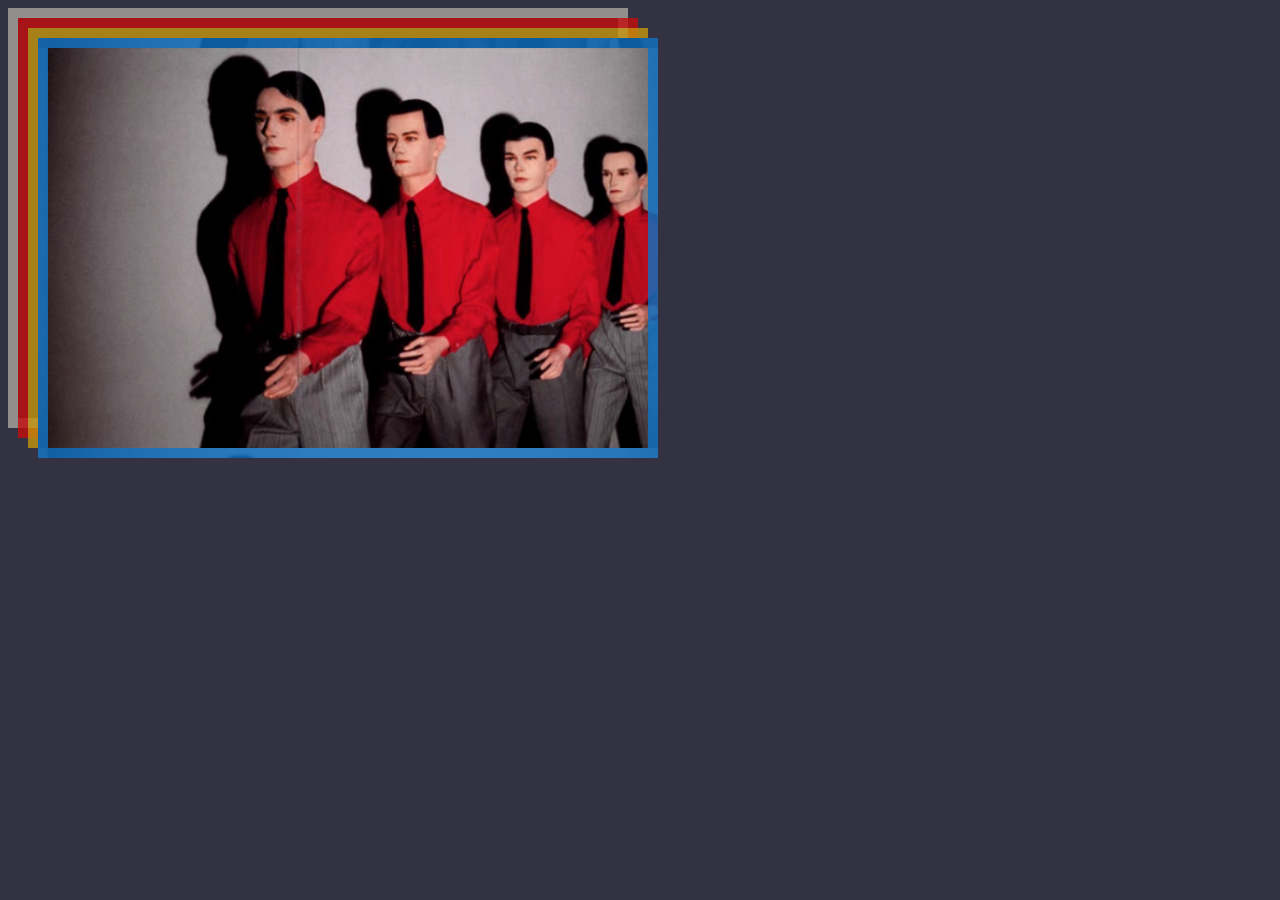
==== boxes/index.html @ 8f5efe48 "boxes practice" ====
<!DOCTYPE html>
<head>
    <link href="style.css" type = "text/css" 
    rel = "stylesheet">

</head>
<html>
<body>
    <div id = "firstBox">
        <div id = "secondBox">
            <div id = "thirdBox">
                <div id ="fourthBox">
                    
                </div>
            </div>
        </div>
        


    </div>








</body>
</html>
---- boxes/style.css ----
body{
    background-color: rgb(51, 50, 66) 
}

#firstBox{
    width: 600px;
    height: 400px; 
    border: 10px solid rgb(145, 142, 142);

}
#secondBox{
    border: 10px solid rgba(196, 13, 13, 0.808);
    height: 400px;
    width: 600px;
    
}

#thirdBox{
    border: 10px solid rgba(196, 147, 13, 0.808);
    height: 400px;
    width: 600px;
    display: inline-block;
    

}
#fourthBox{
    border: 10px solid rgba(13, 114, 196, 0.808);
    height: 400px;
    width: 600px;
    display: inline-block;
    background-image: url(images/krautrock.png);
    background-size: cover;
    

}
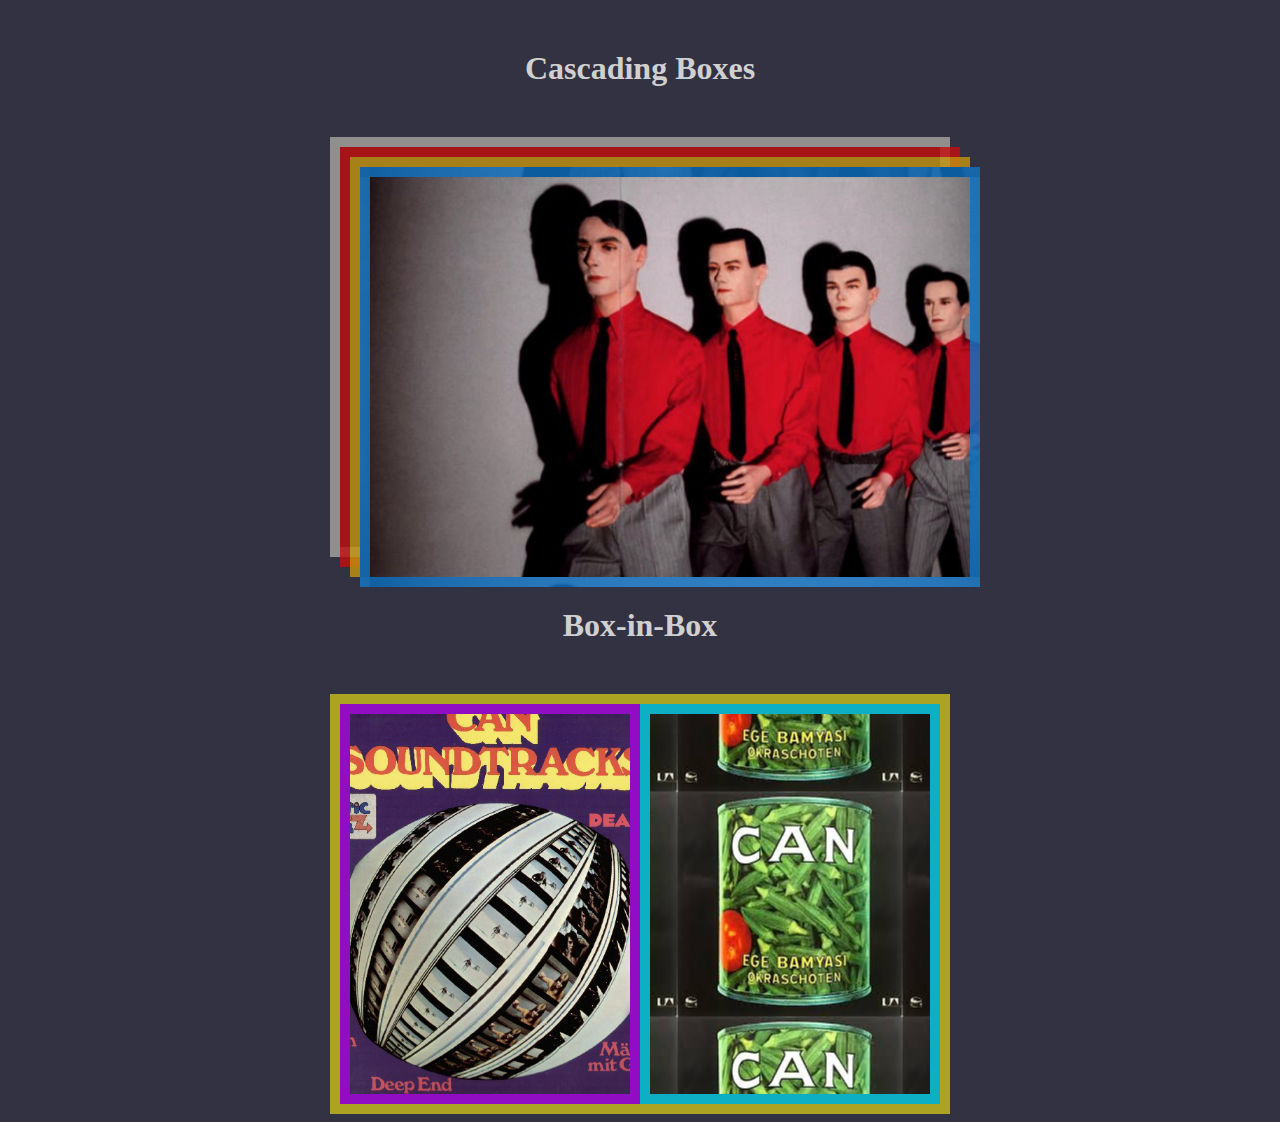
==== commit 616f9f87: "cascading and box-in-box" ====
--- a/boxes/index.html
+++ b/boxes/index.html
@@ -6,7 +6,8 @@
 </head>
 <html>
 <body>
-    <div id = "firstBox">
+    <h1>Cascading Boxes</h1>
+    <div class = "container" id = "firstBox">
         <div id = "secondBox">
             <div id = "thirdBox">
                 <div id ="fourthBox">
@@ -19,7 +20,11 @@
 
     </div>
 
-
+    <h1>Box-in-Box</h1>
+<div class = "container" id = "container">
+    <div id = "leftBox"></div>
+    <div id = "rightBox"></div>
+</div>
 
 
 
--- a/boxes/style.css
+++ b/boxes/style.css
@@ -1,8 +1,18 @@
+
 body{
-    background-color: rgb(51, 50, 66) 
+    background-color: rgb(51, 50, 66);
+    
+
 }
 
+h1{
+    margin:auto;
+    text-align: center;
+    margin: 50px;
+    color: rgb(209, 208, 208)
+}
 #firstBox{
+    margin:auto;
     width: 600px;
     height: 400px; 
     border: 10px solid rgb(145, 142, 142);
@@ -32,4 +42,45 @@
     background-size: cover;
     
 
-}+}
+.container {
+    width: 600px;
+    height: 400px; 
+    border: 10px solid rgb(173, 170, 170);
+    margin-top: 100px; 
+    margin: auto;
+   
+
+}
+#container{
+    border-color:rgba(224, 211, 21, 0.705)
+    
+}
+#leftBox{
+    border: 10px solid rgb(144, 13, 196);
+    height: 380px;
+    width: 280px;
+    display: inline-block; 
+    
+
+    background-image: url(images/can2.jpg); 
+    background-position: center;
+    background-size: 150%
+
+    
+    
+    
+    
+}
+#rightBox{
+    border: 10px solid rgb(13, 175, 196);
+    height: 380px;
+    width: 280px;
+    float: right; 
+    background-image: url(images/can.jpeg);
+    background-position: center;
+    
+    
+    
+    
+}
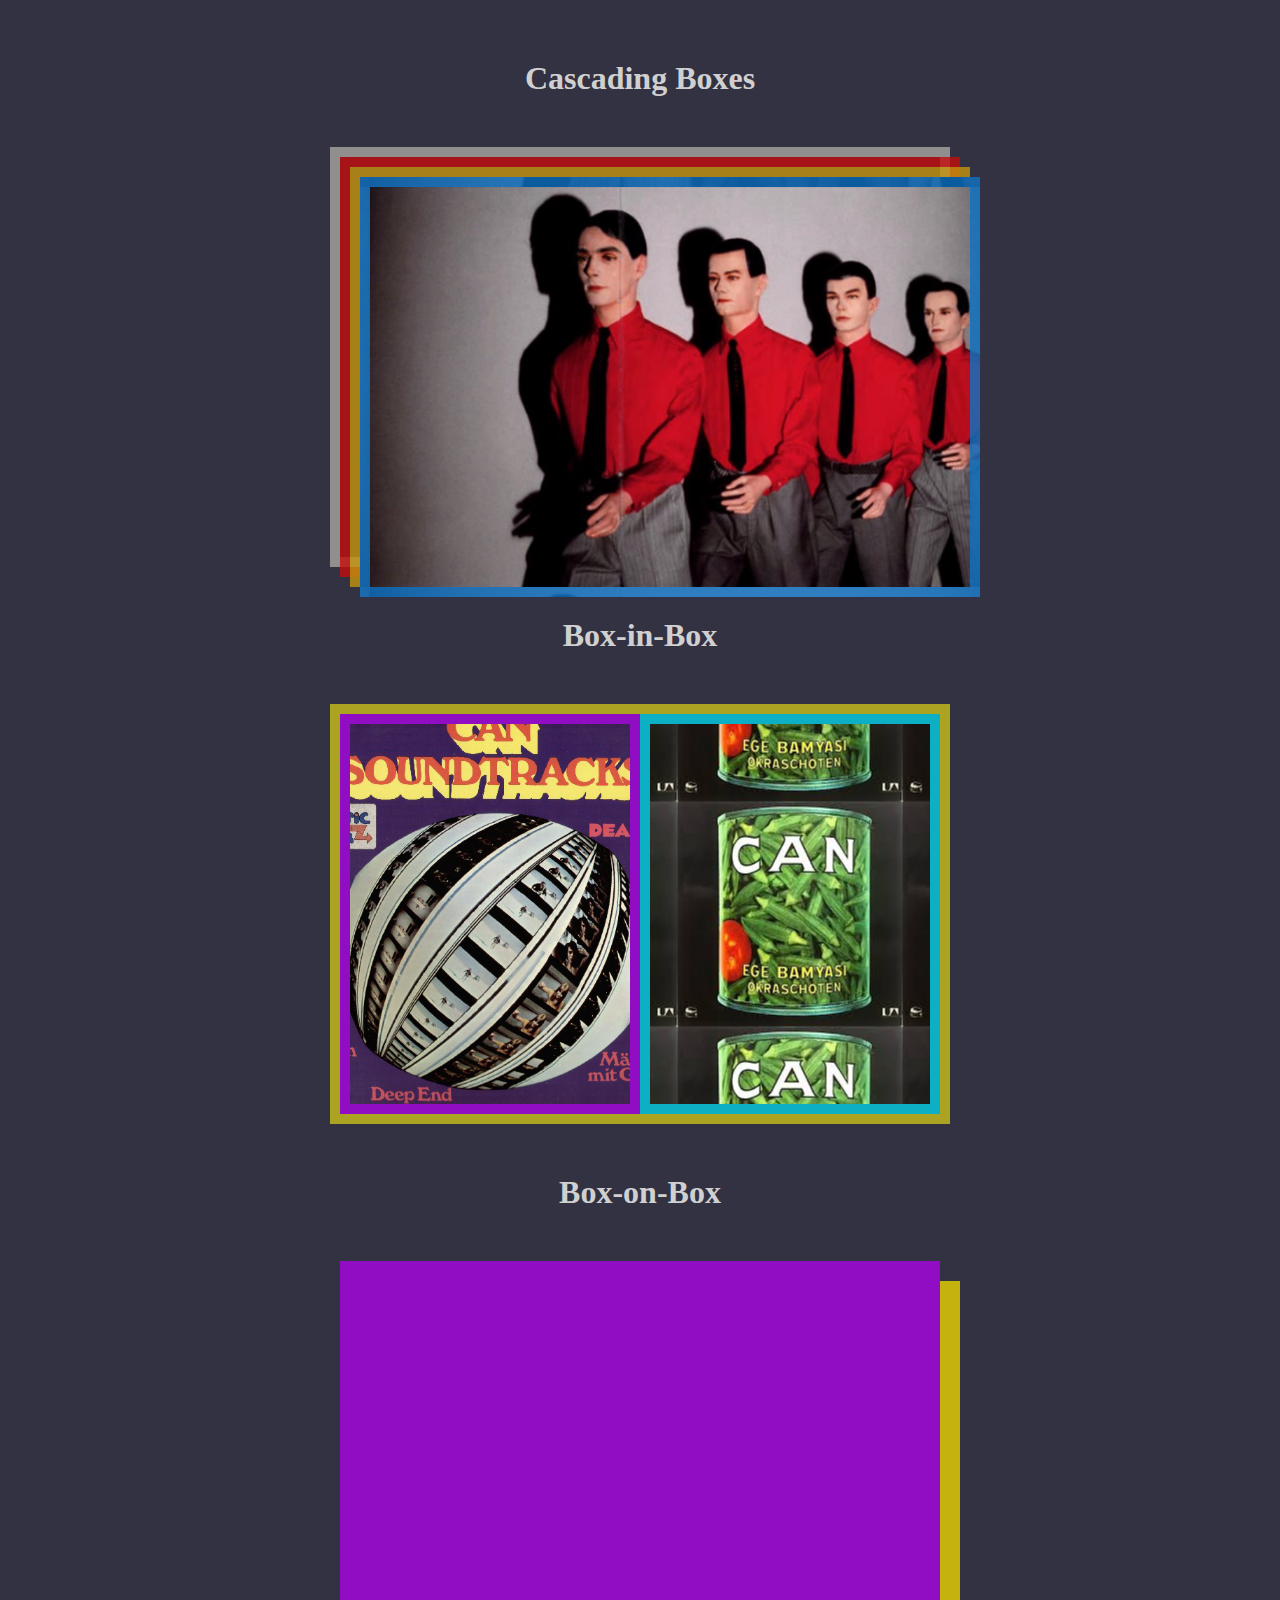
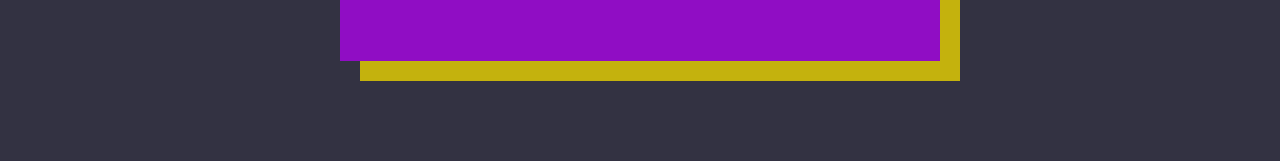
==== commit aedddcbe: "box-on-box" ====
--- a/boxes/index.html
+++ b/boxes/index.html
@@ -26,7 +26,12 @@
     <div id = "rightBox"></div>
 </div>
 
+<div class = "zboxes">
+    <h1>Box-on-Box</h1>
+    <div id = "topbox"></div>
+    <div id ="bottombox"></div>
 
+</div>
 
 
 
--- a/boxes/style.css
+++ b/boxes/style.css
@@ -1,6 +1,8 @@
 
 body{
     background-color: rgb(51, 50, 66);
+    text-align: center;
+    margin: 60px;
     
 
 }
@@ -53,7 +55,7 @@
 
 }
 #container{
-    border-color:rgba(224, 211, 21, 0.705)
+    border-color:rgba(224, 211, 21, 0.705);
     
 }
 #leftBox{
@@ -84,3 +86,32 @@
     
     
 }
+.zboxes{
+    margin-top: 70px;
+    margin:0 auto;
+    margin-bottom: 100px;
+}
+#topbox{
+    width: 600px;
+    height: 400px; 
+    background-color:rgb(144, 13, 196);
+    margin: 0 auto;
+    position: absolute;
+    left: 50%;
+   
+    transform: translateX(-50%);
+    z-index: 2;
+
+}
+
+#bottombox{
+    width: 600px;
+    height: 400px; 
+    background-color:rgb(196, 178, 13);
+    margin: 0 auto;
+    
+   
+    z-index:1;
+   position: relative;
+    top: 20px; 
+    left: 20px;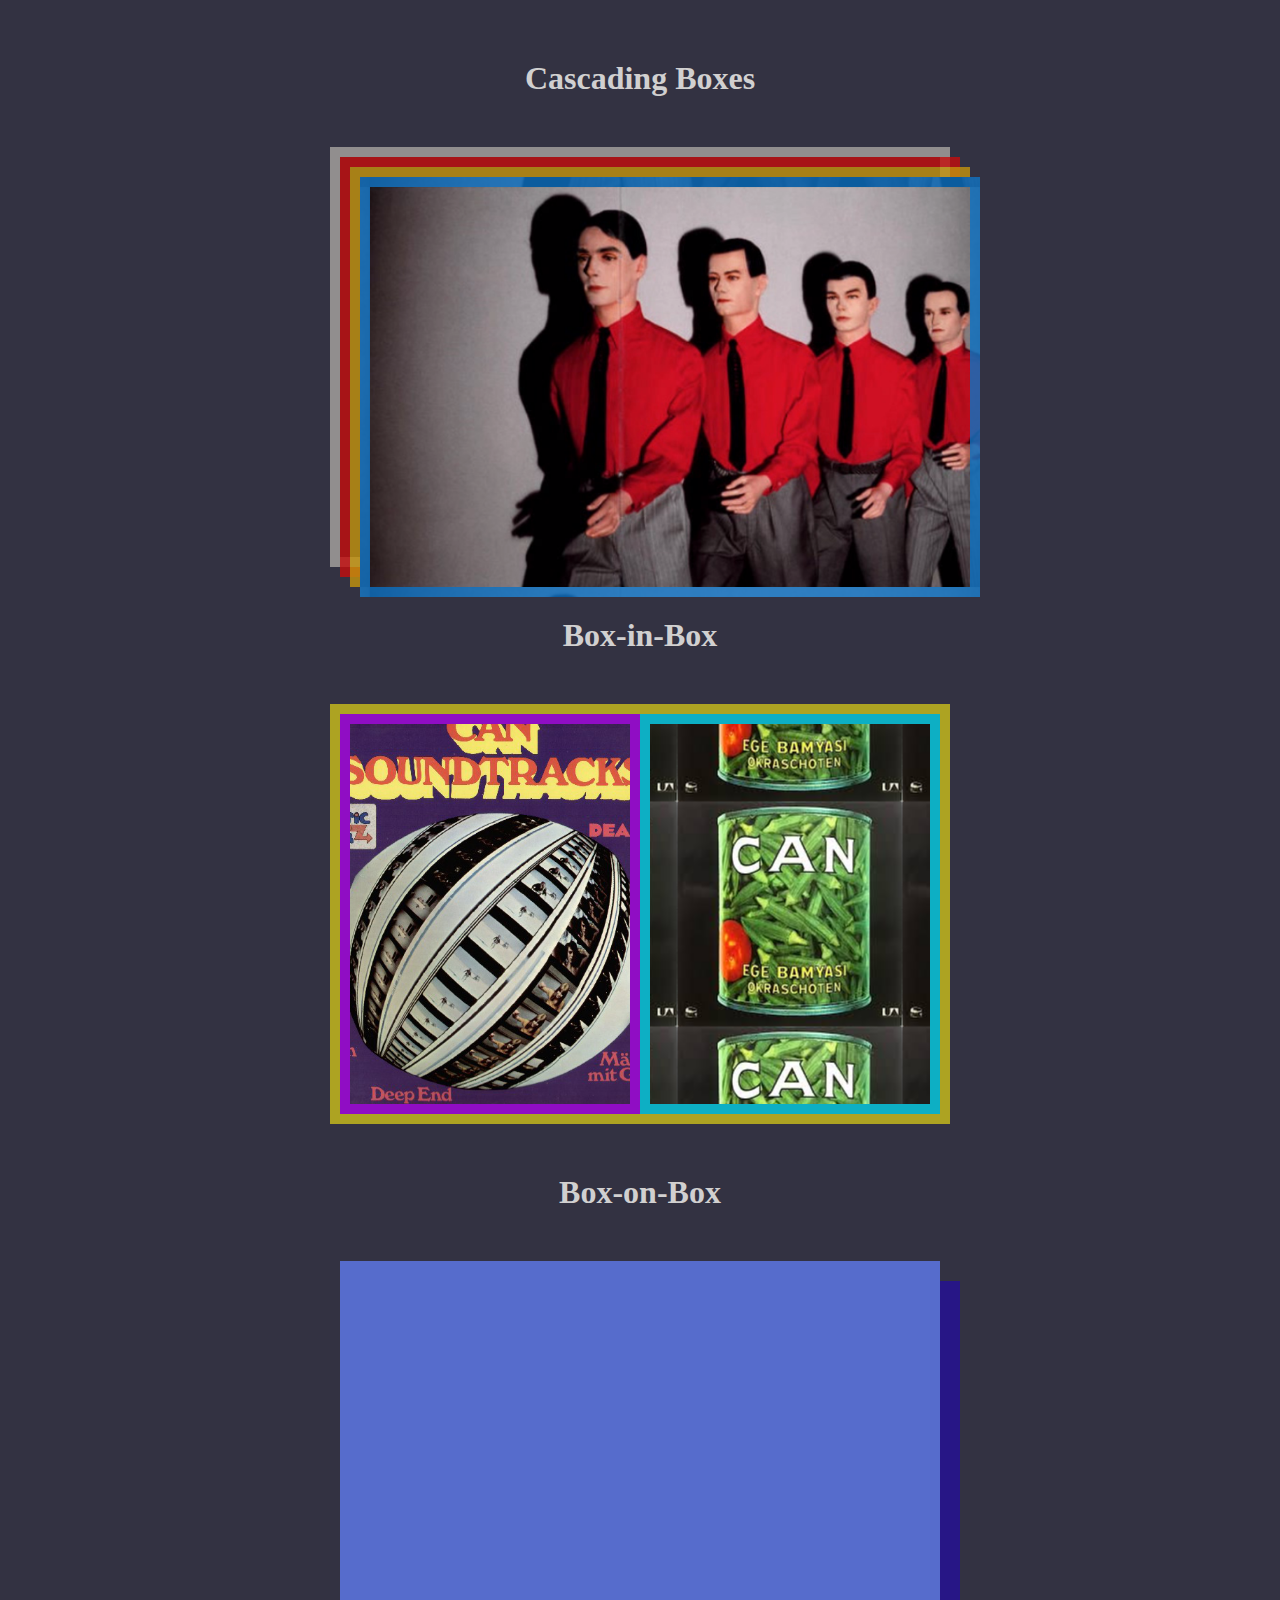
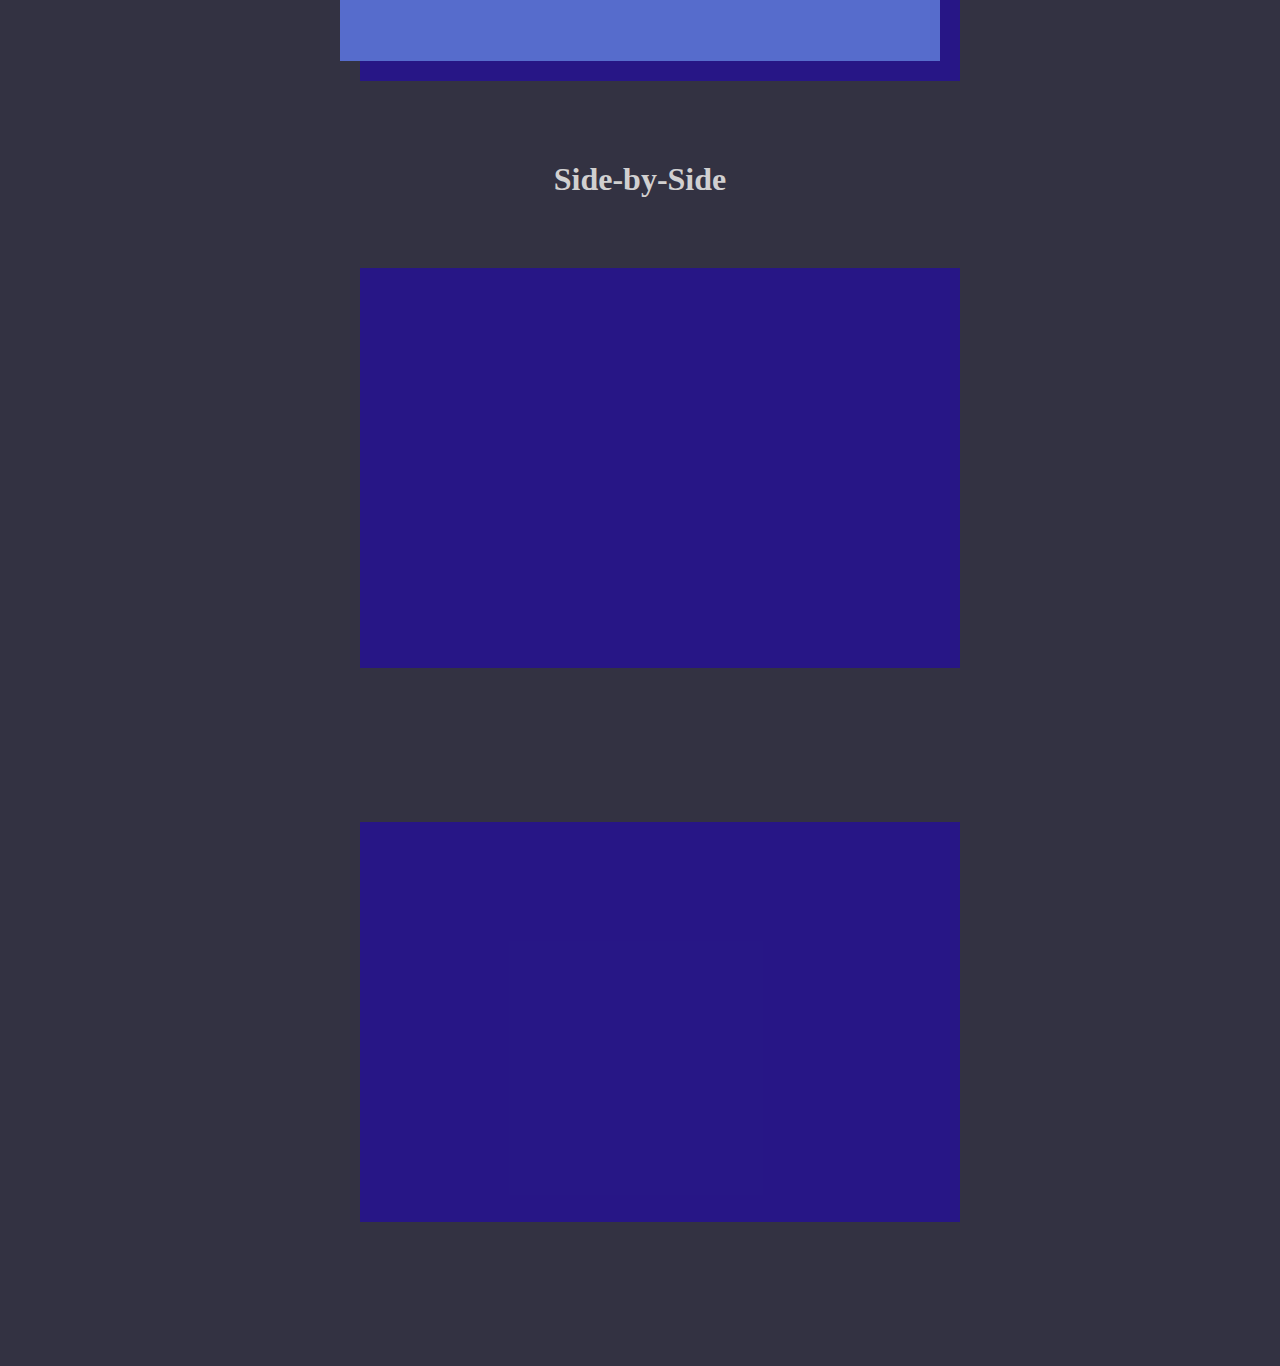
==== commit 3edc0adf: "side-by-side" ====
--- a/boxes/index.html
+++ b/boxes/index.html
@@ -32,6 +32,19 @@
     <div id ="bottombox"></div>
 
 </div>
+<h1>Side-by-Side</h1>
+<div class = "zboxes2">
+ 
+    
+    <div id ="bottombox"></div>
+
+</div>
+<div class = "zboxes2">
+    <h1></h1>
+    
+    <div id ="bottombox"></div>
+
+</div>
 
 
 
--- a/boxes/style.css
+++ b/boxes/style.css
@@ -94,7 +94,7 @@
 #topbox{
     width: 600px;
     height: 400px; 
-    background-color:rgb(144, 13, 196);
+    background-color:rgb(86, 108, 204);
     margin: 0 auto;
     position: absolute;
     left: 50%;
@@ -107,11 +107,18 @@
 #bottombox{
     width: 600px;
     height: 400px; 
-    background-color:rgb(196, 178, 13);
+    background-color:rgba(35, 13, 160, 0.726);
     margin: 0 auto;
     
    
     z-index:1;
    position: relative;
     top: 20px; 
-    left: 20px;+    left: 20px;
+}
+.zboxes2{
+    margin-top: 70px;
+    margin:0 auto;
+    margin-bottom: 100px;
+    display: inline-block;
+}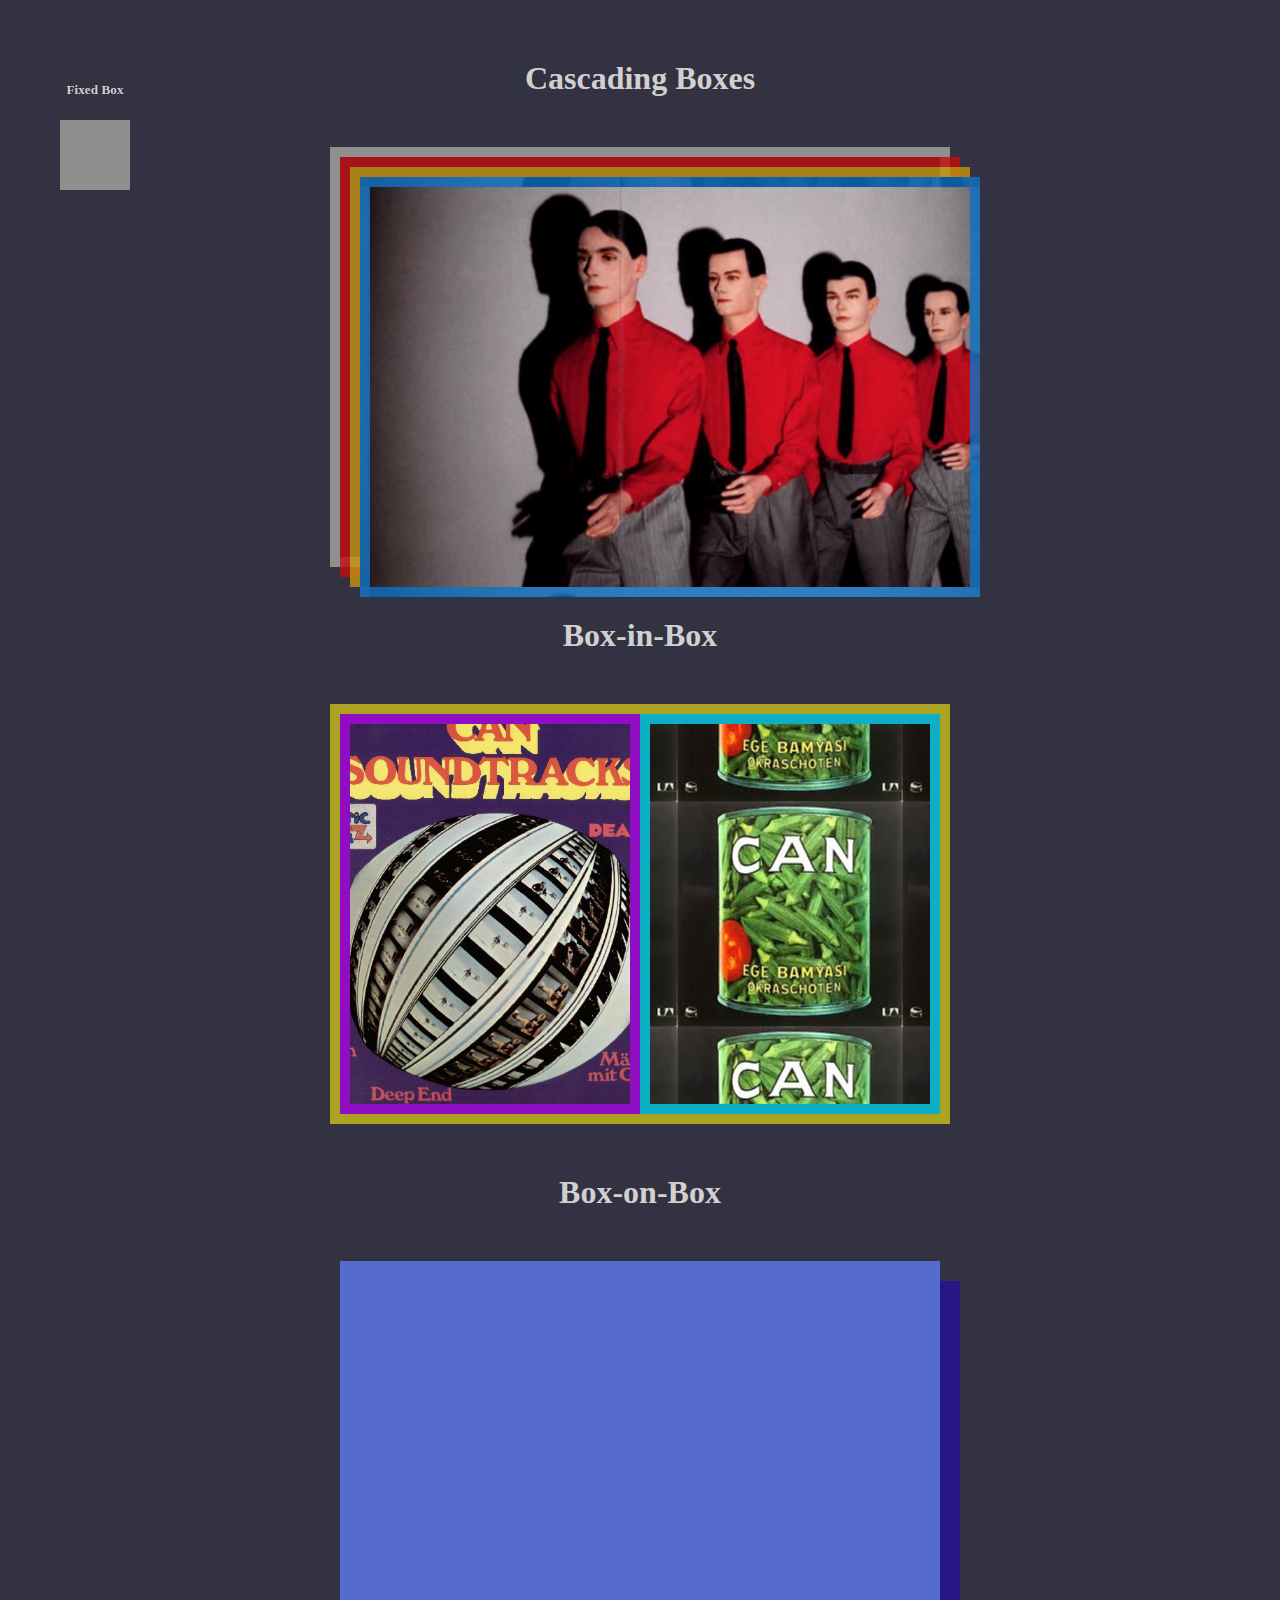
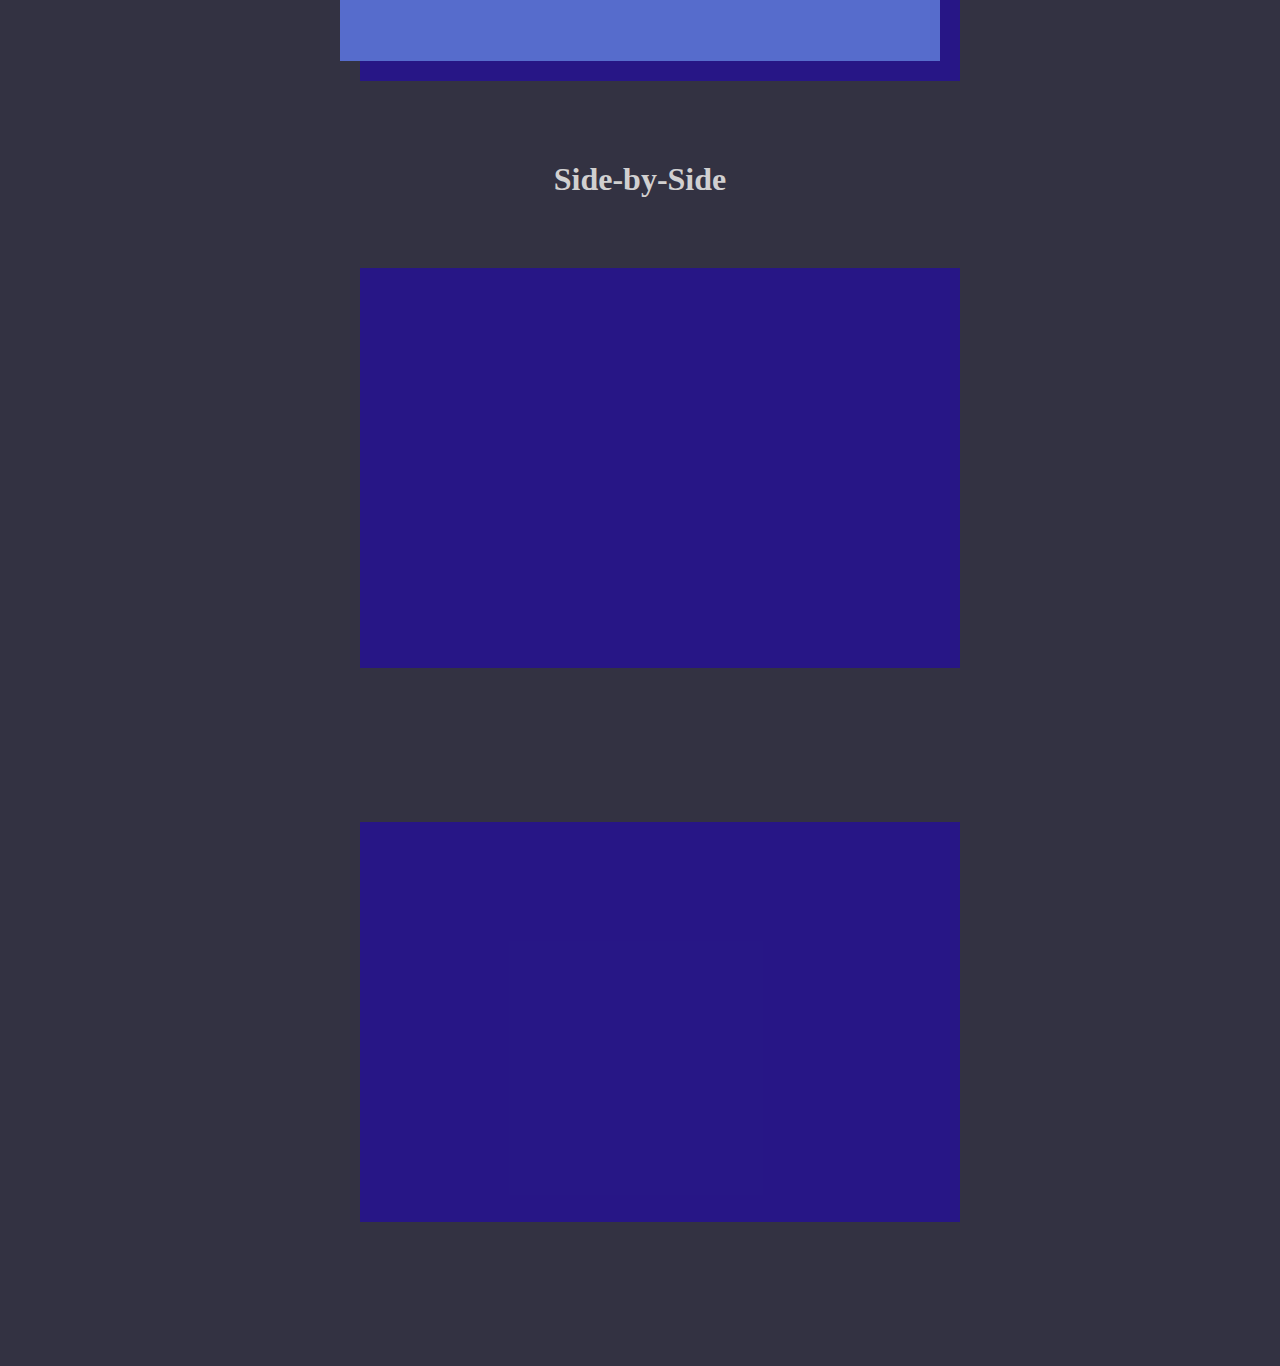
==== commit cae35337: "fixed box" ====
--- a/boxes/index.html
+++ b/boxes/index.html
@@ -6,6 +6,10 @@
 </head>
 <html>
 <body>
+    <div class = "fixed">
+        <h5>Fixed Box</h5>
+        <div id = "fixedBox"></div>
+    </div>
     <h1>Cascading Boxes</h1>
     <div class = "container" id = "firstBox">
         <div id = "secondBox">
--- a/boxes/style.css
+++ b/boxes/style.css
@@ -6,7 +6,16 @@
     
 
 }
-
+.fixed{
+    color: rgb(209, 208, 208);
+    float: left;
+    position: fixed;
+}
+#fixedBox{
+    width: 70px; 
+    height: 70px; 
+    background-color:rgb(145, 142, 142)
+}
 h1{
     margin:auto;
     text-align: center;
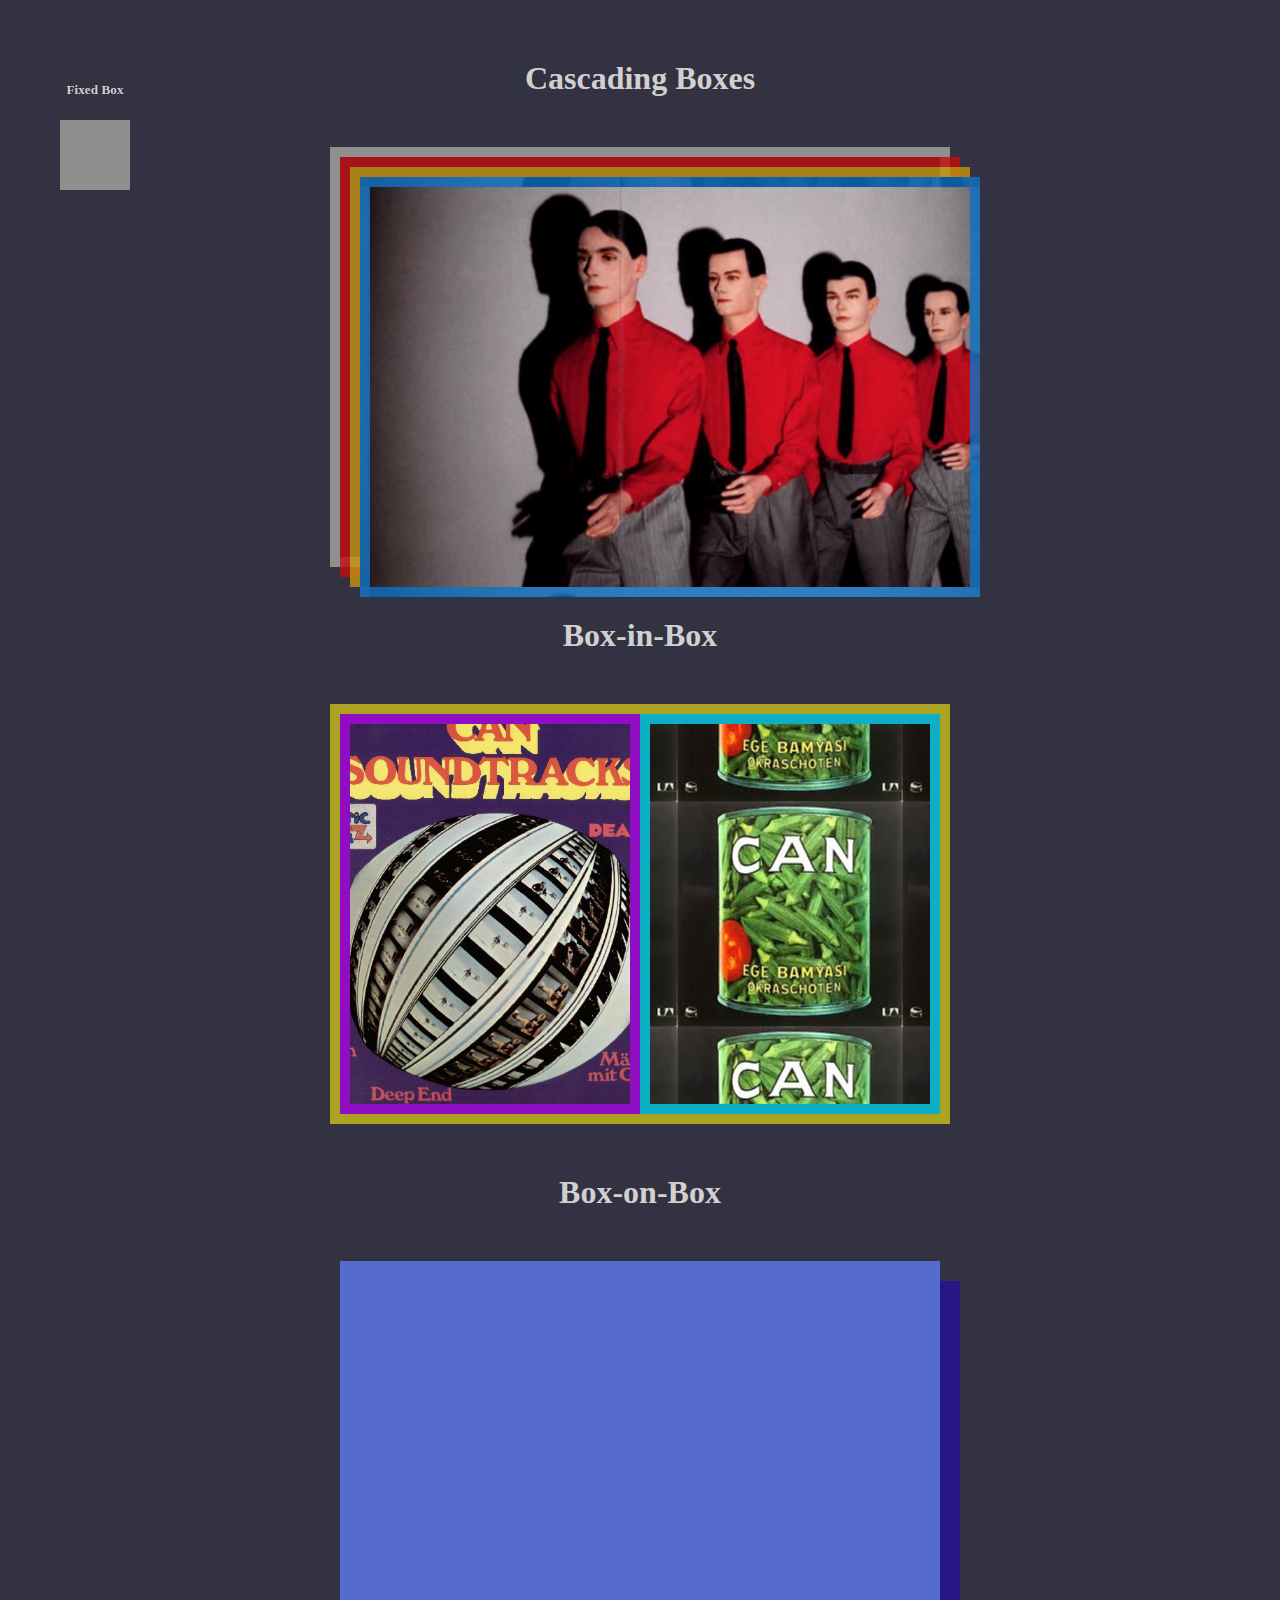
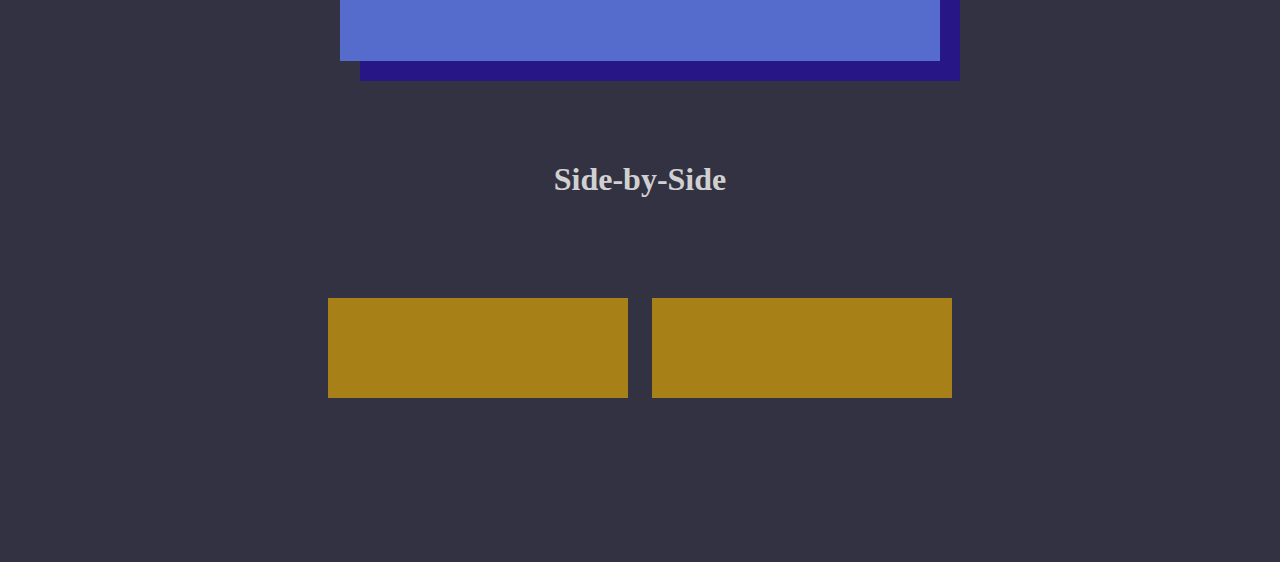
==== commit cb7b5242: "side by side size and color" ====
--- a/boxes/index.html
+++ b/boxes/index.html
@@ -40,13 +40,13 @@
 <div class = "zboxes2">
  
     
-    <div id ="bottombox"></div>
+    <div id ="sidebox"></div>
 
 </div>
 <div class = "zboxes2">
     <h1></h1>
     
-    <div id ="bottombox"></div>
+    <div id ="sidebox"></div>
 
 </div>
 
--- a/boxes/style.css
+++ b/boxes/style.css
@@ -130,4 +130,12 @@
     margin:0 auto;
     margin-bottom: 100px;
     display: inline-block;
+}
+
+#sidebox{
+    width: 300px; 
+    height: 100px; 
+    background-color:rgba(196, 147, 13, 0.808); 
+    margin: 0px 10px;
+
 }